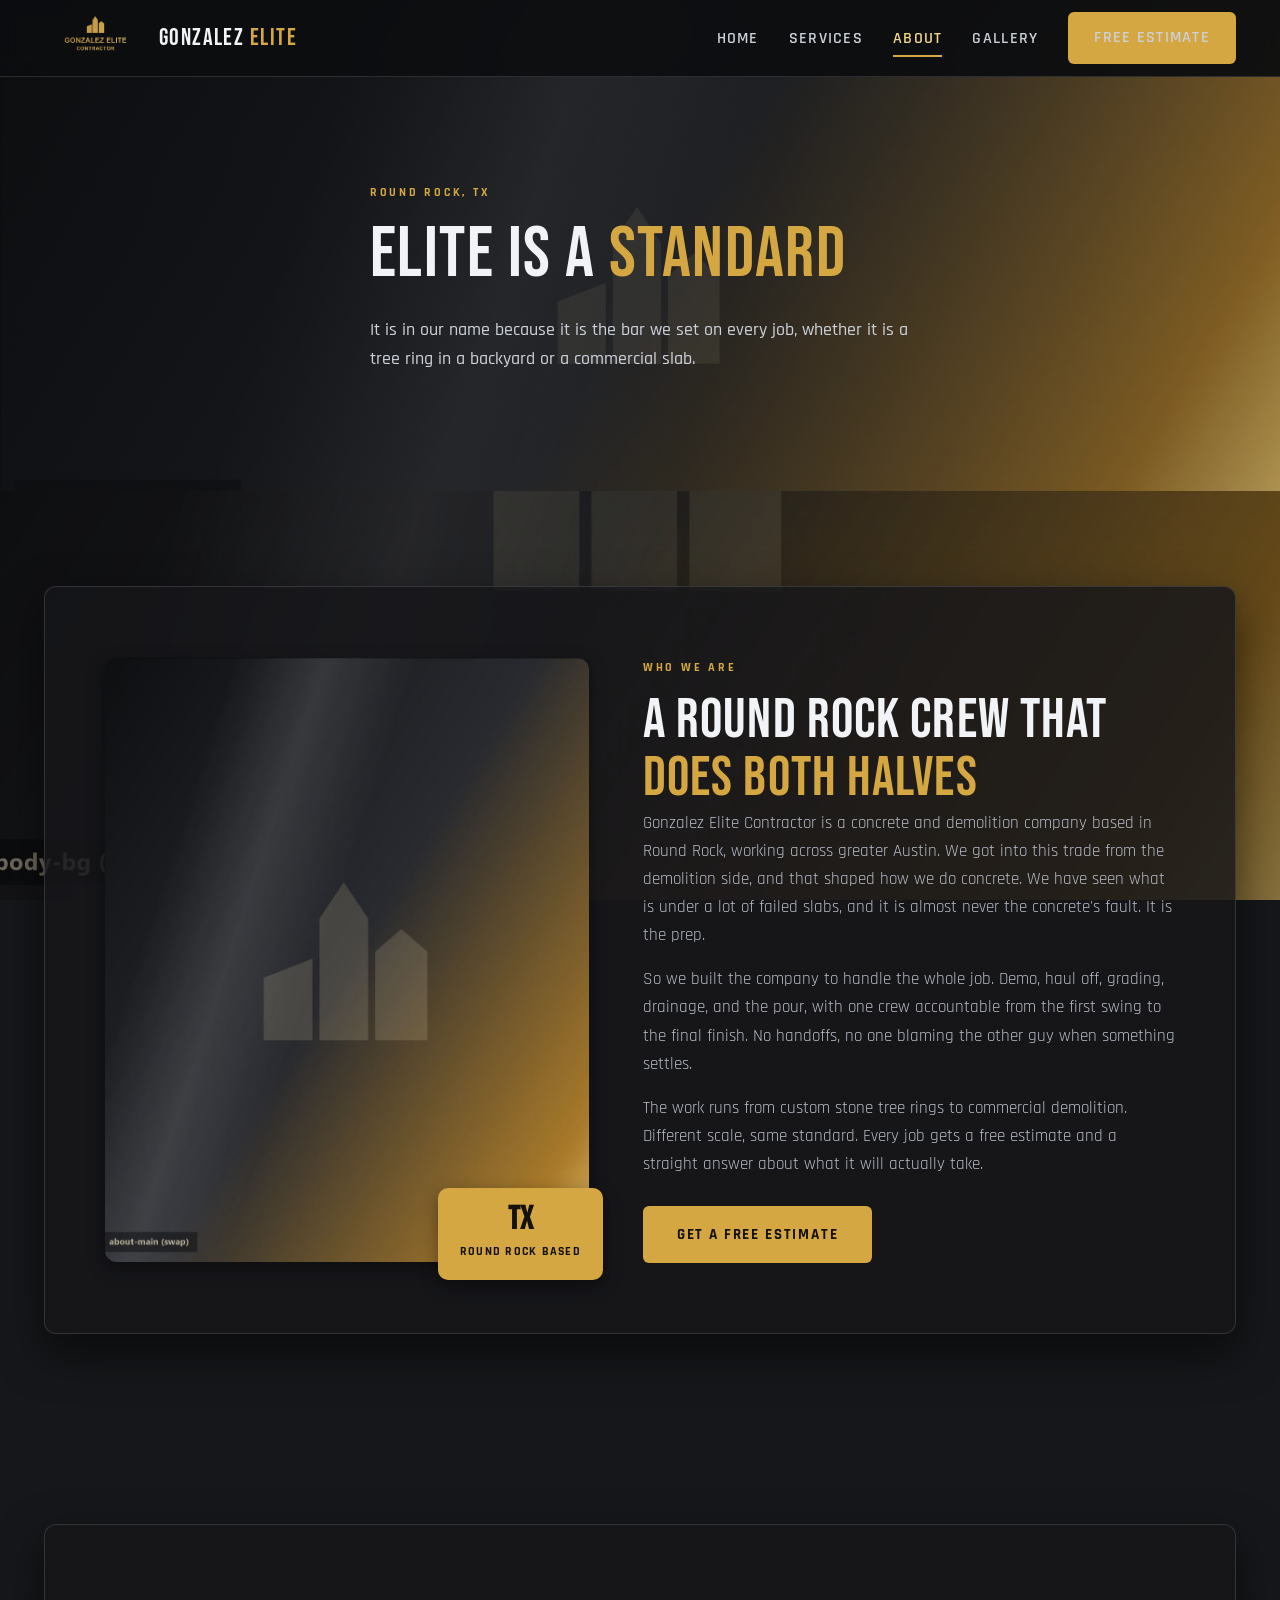
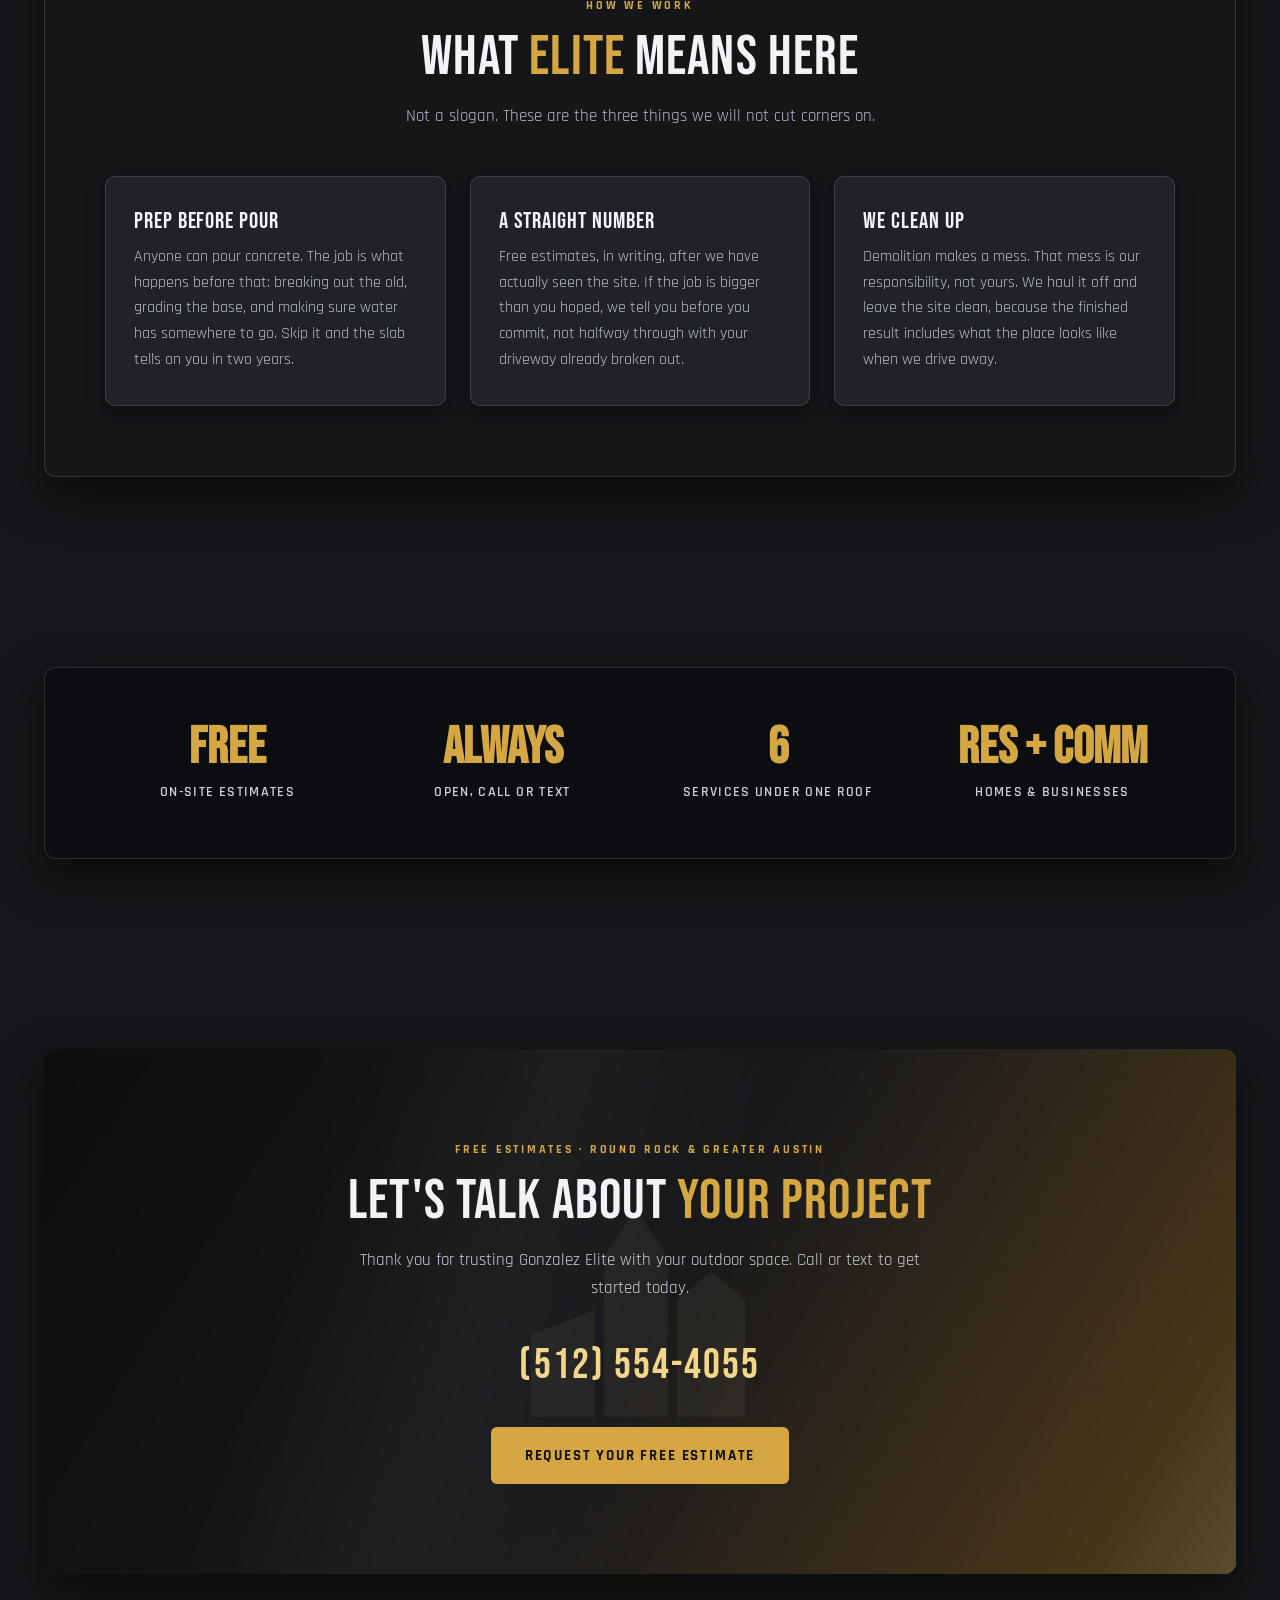
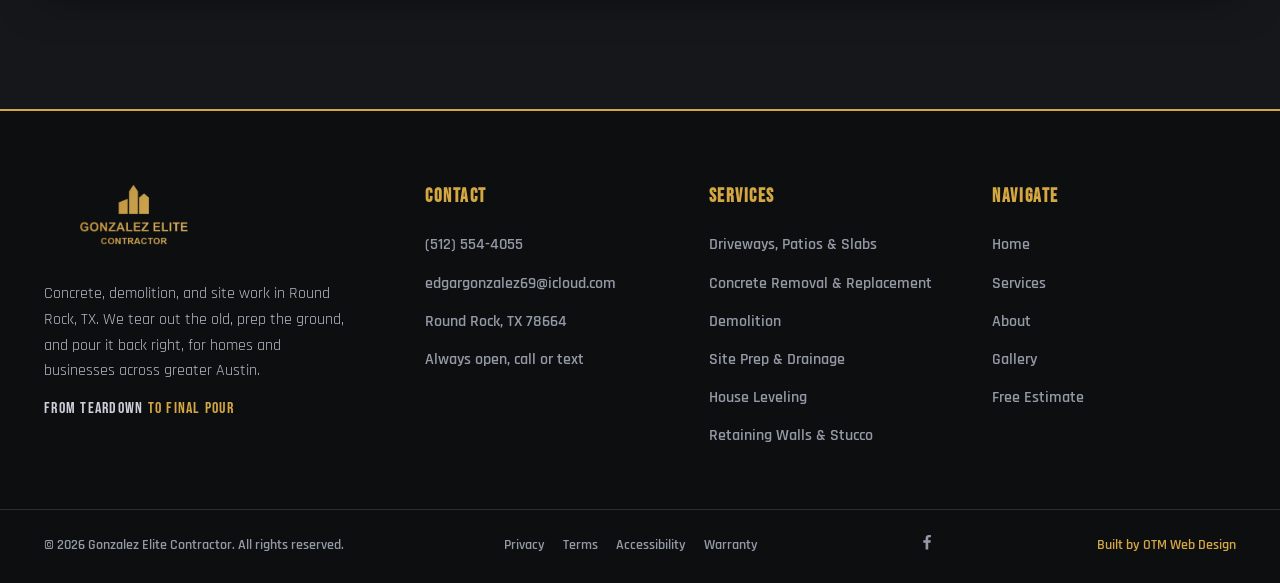
==== about.html @ 59b9c403 "Build Gonzalez Elite Contractor demo site Round Rock, TX concrete, demolition, and site work contrac" ====
<!DOCTYPE html>
<html lang="en">
<head>
  <meta charset="UTF-8">
  <meta name="viewport" content="width=device-width, initial-scale=1.0">
  <title>About | Gonzalez Elite Contractor | Round Rock, TX</title>
  <meta name="description" content="Gonzalez Elite Contractor is a Round Rock, TX concrete and demolition company serving Austin. One crew for demo, site prep, and concrete. Free estimates.">
  <link rel="canonical" href="https://one-true-mission.github.io/gonzalez-elite-contractor/about.html">
  <link rel="icon" type="image/png" href="assets/favicon.png">
  <link rel="apple-touch-icon" href="assets/favicon.png">

  <meta property="og:type" content="website">
  <meta property="og:site_name" content="Gonzalez Elite Contractor">
  <meta property="og:title" content="About | Gonzalez Elite Contractor | Round Rock, TX">
  <meta property="og:description" content="Gonzalez Elite Contractor is a Round Rock, TX concrete and demolition company serving Austin. One crew for demo, site prep, and concrete. Free estimates.">
  <meta property="og:url" content="https://one-true-mission.github.io/gonzalez-elite-contractor/about.html">
  <meta property="og:image" content="https://one-true-mission.github.io/gonzalez-elite-contractor/assets/og-image.jpg">
  <meta property="og:image:width" content="1200">
  <meta property="og:image:height" content="630">
  <meta property="og:image:alt" content="Gonzalez Elite Contractor">
  <meta name="twitter:card" content="summary_large_image">
  <meta name="twitter:title" content="About | Gonzalez Elite Contractor | Round Rock, TX">
  <meta name="twitter:description" content="Gonzalez Elite Contractor is a Round Rock, TX concrete and demolition company serving Austin. One crew for demo, site prep, and concrete. Free estimates.">
  <meta name="twitter:image" content="https://one-true-mission.github.io/gonzalez-elite-contractor/assets/og-image.jpg">

  <link rel="preconnect" href="https://fonts.googleapis.com">
  <link rel="preconnect" href="https://fonts.gstatic.com" crossorigin>
  <link href="https://fonts.googleapis.com/css2?family=Bebas+Neue&family=Rajdhani:wght@500;600;700&display=swap" rel="stylesheet">
  <link rel="stylesheet" href="styles.css">
</head>
<body data-page="about">

  <nav class="site-nav">
    <div class="nav-inner">
      <a class="nav-brand" href="index.html">
        <img src="assets/logo.png" alt="Gonzalez Elite Contractor logo">
        <span class="brand-word">Gonzalez <span class="accent-gold">Elite</span></span>
      </a>
      <button class="nav-toggle" aria-label="Toggle menu" aria-expanded="false">
        <span></span><span></span><span></span>
      </button>
      <ul class="nav-links">
        <li><a href="index.html" data-nav="home">Home</a></li>
        <li><a href="services.html" data-nav="services">Services</a></li>
        <li><a href="about.html" data-nav="about">About</a></li>
        <li><a href="gallery.html" data-nav="gallery">Gallery</a></li>
        <li><a class="btn btn-gold" href="book.html">Free Estimate</a></li>
      </ul>
    </div>
  </nav>

  <header class="page-hero hero-about">
    <div class="container">
      <div class="hero-content">
        <span class="eyebrow">Round Rock, TX</span>
        <h1>Elite Is a <span class="accent-gold">Standard</span></h1>
        <p class="lead">It is in our name because it is the bar we set on every job, whether it is a tree ring in a backyard or a commercial slab.</p>
      </div>
    </div>
  </header>

  <section class="section">
    <div class="container">
      <div class="section-card">
        <div class="intro-grid">
          <div class="intro-media">
            <img src="assets/about-main.jpg" alt="Gonzalez Elite Contractor at work on a concrete project in Round Rock">
            <div class="corner-badge">
              <strong>TX</strong>
              <span>Round Rock Based</span>
            </div>
          </div>
          <div class="intro-copy">
            <span class="eyebrow">Who We Are</span>
            <h2>A Round Rock Crew That <span class="accent-gold">Does Both Halves</span></h2>
            <p>Gonzalez Elite Contractor is a concrete and demolition company based in Round Rock, working across greater Austin. We got into this trade from the demolition side, and that shaped how we do concrete. We have seen what is under a lot of failed slabs, and it is almost never the concrete's fault. It is the prep.</p>
            <p>So we built the company to handle the whole job. Demo, haul off, grading, drainage, and the pour, with one crew accountable from the first swing to the final finish. No handoffs, no one blaming the other guy when something settles.</p>
            <p>The work runs from custom stone tree rings to commercial demolition. Different scale, same standard. Every job gets a free estimate and a straight answer about what it will actually take.</p>
            <a class="btn btn-gold" href="book.html">Get a Free Estimate</a>
          </div>
        </div>
      </div>
    </div>
  </section>

  <section class="section">
    <div class="container">
      <div class="section-card">
        <div class="section-head centered">
          <span class="eyebrow">How We Work</span>
          <h2>What <span class="accent-gold">Elite</span> Means Here</h2>
          <p>Not a slogan. These are the three things we will not cut corners on.</p>
        </div>
        <div class="values-grid">
          <div class="value-card">
            <h3>Prep Before Pour</h3>
            <p>Anyone can pour concrete. The job is what happens before that: breaking out the old, grading the base, and making sure water has somewhere to go. Skip it and the slab tells on you in two years.</p>
          </div>
          <div class="value-card">
            <h3>A Straight Number</h3>
            <p>Free estimates, in writing, after we have actually seen the site. If the job is bigger than you hoped, we tell you before you commit, not halfway through with your driveway already broken out.</p>
          </div>
          <div class="value-card">
            <h3>We Clean Up</h3>
            <p>Demolition makes a mess. That mess is our responsibility, not yours. We haul it off and leave the site clean, because the finished result includes what the place looks like when we drive away.</p>
          </div>
        </div>
      </div>
    </div>
  </section>

  <section class="section">
    <div class="container">
      <div class="stats-card">
        <div class="stat"><strong>Free</strong><span>On-Site Estimates</span></div>
        <div class="stat"><strong>Always</strong><span>Open, Call or Text</span></div>
        <div class="stat"><strong>6</strong><span>Services Under One Roof</span></div>
        <div class="stat"><strong>Res + Comm</strong><span>Homes &amp; Businesses</span></div>
      </div>
    </div>
  </section>

  <section class="section">
    <div class="container">
      <div class="cta-card">
        <span class="eyebrow">Free Estimates &middot; Round Rock &amp; Greater Austin</span>
        <h2>Let's Talk About <span class="accent-gold">Your Project</span></h2>
        <p>Thank you for trusting Gonzalez Elite with your outdoor space. Call or text to get started today.</p>
        <a class="cta-phone" href="tel:+15125544055">(512) 554-4055</a>
        <a class="btn btn-gold" href="book.html">Request Your Free Estimate</a>
      </div>
    </div>
  </section>

  <footer class="site-footer">
    <div class="container">
      <div class="footer-grid">
        <div class="footer-brand">
          <img src="assets/logo.png" alt="Gonzalez Elite Contractor logo">
          <p>Concrete, demolition, and site work in Round Rock, TX. We tear out the old, prep the ground, and pour it back right, for homes and businesses across greater Austin.</p>
          <p class="footer-tag">From Teardown <span class="accent-gold">To Final Pour</span></p>
        </div>
        <div class="footer-col">
          <h4>Contact</h4>
          <ul>
            <li><a href="tel:+15125544055">(512) 554-4055</a></li>
            <li><a href="mailto:edgargonzalez69@icloud.com">edgargonzalez69@icloud.com</a></li>
            <li><span>Round Rock, TX 78664</span></li>
            <li><span>Always open, call or text</span></li>
          </ul>
        </div>
        <div class="footer-col">
          <h4>Services</h4>
          <ul>
            <li><a href="services.html">Driveways, Patios &amp; Slabs</a></li>
            <li><a href="services.html">Concrete Removal &amp; Replacement</a></li>
            <li><a href="services.html">Demolition</a></li>
            <li><a href="services.html">Site Prep &amp; Drainage</a></li>
            <li><a href="services.html">House Leveling</a></li>
            <li><a href="services.html">Retaining Walls &amp; Stucco</a></li>
          </ul>
        </div>
        <div class="footer-col">
          <h4>Navigate</h4>
          <ul>
            <li><a href="index.html">Home</a></li>
            <li><a href="services.html">Services</a></li>
            <li><a href="about.html">About</a></li>
            <li><a href="gallery.html">Gallery</a></li>
            <li><a href="book.html">Free Estimate</a></li>
          </ul>
        </div>
      </div>
    </div>
    <div class="footer-bottom">
      <div class="container footer-bottom-inner">
        <p>&copy; <span id="year">2026</span> Gonzalez Elite Contractor. All rights reserved.</p>
        <div class="footer-legal">
          <a href="privacy.html">Privacy</a>
          <a href="terms.html">Terms</a>
          <a href="accessibility.html">Accessibility</a>
          <a href="warranty.html">Warranty</a>
        </div>
        <div class="footer-social">
          <a href="https://www.facebook.com/search/top?q=Gonzalez%20Elite%20Contractor" aria-label="Facebook" target="_blank" rel="noopener">
            <svg viewBox="0 0 24 24" xmlns="http://www.w3.org/2000/svg"><path d="M13.5 21v-8h2.7l.4-3.1h-3.1V7.9c0-.9.3-1.5 1.6-1.5h1.6V3.6c-.3 0-1.3-.1-2.4-.1-2.4 0-4 1.4-4 4.1v2.3H7.5V13h2.8v8h3.2z"/></svg>
          </a>
        </div>
        <a class="otm-credit" href="https://otm-designs.com" target="_blank" rel="noopener">Built by OTM Web Design</a>
      </div>
    </div>
  </footer>

  <script src="script.js"></script>
</body>
</html>
---- styles.css ----
/* ============================================================
   Gonzalez Elite Contractor - Round Rock, TX
   OTM Web Design build - dark variant, locked background
   Palette: charcoal black ink, gold accent, steel silver secondary
   ============================================================ */

:root {
  --ink: #16171a;
  --ink-2: #232529;
  --gold: #d4a743;
  --gold-bright: #f2d68a;
  --silver: #ccd0d8;
  --silver-dim: #939aa6;
  --text: #f2f3f6;
  --muted: #b6bcc7;
  --card: rgba(22, 23, 26, 0.82);
  --card-strong: rgba(13, 14, 16, 0.92);
  --sub-card: rgba(35, 37, 41, 0.88);
  --line: rgba(204, 208, 216, 0.16);
  --shadow-soft: 0 6px 18px rgba(0, 0, 0, 0.4);
  --shadow-lift: 0 18px 45px rgba(0, 0, 0, 0.55);
  --radius: 12px;
  --font-display: "Bebas Neue", sans-serif;
  --font-body: "Rajdhani", sans-serif;
}

* { margin: 0; padding: 0; box-sizing: border-box; }

html { scroll-behavior: smooth; }

body {
  font-family: var(--font-body);
  font-size: 17px;
  line-height: 1.65;
  color: var(--text);
  background-color: var(--ink);
  overflow-x: hidden;
}

/* Locked body background: image darkened via brightness filter only */
body::before {
  content: "";
  position: fixed;
  inset: 0;
  z-index: -1;
  background: url("assets/body-bg.jpg") center / cover no-repeat;
  filter: brightness(0.6);
}

img { max-width: 100%; display: block; }

a { color: var(--gold-bright); text-decoration: none; }
a:hover { color: var(--gold); }

.container {
  max-width: 1240px;
  margin: 0 auto;
  padding: 0 24px;
}

/* ---------- Type ---------- */
h1, h2, h3, .display {
  font-family: var(--font-display);
  font-weight: 400;
  letter-spacing: 0.02em;
  text-transform: uppercase;
  line-height: 1.05;
  color: var(--text);
}

h1 { font-size: clamp(2.8rem, 6vw, 4.5rem); }
h2 { font-size: clamp(2.2rem, 4.5vw, 3.5rem); }
h3 { font-size: 1.45rem; letter-spacing: 0.04em; }

.eyebrow {
  display: block;
  font-size: 0.78rem;
  font-weight: 700;
  text-transform: uppercase;
  letter-spacing: 0.22em;
  color: var(--gold);
  margin-bottom: 14px;
}

.accent-gold { color: var(--gold); }
.accent-silver { color: var(--silver); }

p { color: var(--muted); }

.lead { font-size: 1.12rem; font-weight: 500; }

/* ---------- Buttons ---------- */
.btn {
  display: inline-block;
  font-family: var(--font-body);
  font-weight: 700;
  font-size: 0.95rem;
  text-transform: uppercase;
  letter-spacing: 0.12em;
  padding: 14px 32px;
  border-radius: 6px;
  border: 2px solid transparent;
  cursor: pointer;
  transition: transform 0.2s ease, box-shadow 0.2s ease, background 0.2s ease, color 0.2s ease;
}

.btn-gold {
  background: var(--gold);
  color: #14100a;
}
.btn-gold:hover {
  background: var(--gold-bright);
  color: #14100a;
  transform: translateY(-2px);
  box-shadow: 0 10px 25px rgba(212, 167, 67, 0.35);
}

.btn-ghost {
  background: transparent;
  color: var(--silver);
  border-color: var(--silver-dim);
}
.btn-ghost:hover {
  color: var(--text);
  border-color: var(--silver);
  transform: translateY(-2px);
}

/* ---------- Nav ---------- */
.site-nav {
  position: sticky;
  top: 0;
  z-index: 100;
  background: rgba(13, 14, 16, 0.9);
  backdrop-filter: blur(10px);
  -webkit-backdrop-filter: blur(10px);
  border-bottom: 1px solid var(--line);
}

.nav-inner {
  max-width: 1240px;
  margin: 0 auto;
  padding: 0 24px;
  height: 76px;
  display: flex;
  align-items: center;
  justify-content: space-between;
  gap: 20px;
}

.nav-brand {
  display: flex;
  align-items: center;
  gap: 12px;
  color: var(--text);
}
.nav-brand img { height: 48px; width: auto; }
.nav-brand .brand-word {
  font-family: var(--font-display);
  font-size: 1.5rem;
  letter-spacing: 0.06em;
  line-height: 1;
}
.nav-brand .brand-word .accent-gold { color: var(--gold); }

.nav-links {
  display: flex;
  align-items: center;
  gap: 30px;
  list-style: none;
}
.nav-links a {
  color: var(--silver);
  font-weight: 600;
  font-size: 1rem;
  text-transform: uppercase;
  letter-spacing: 0.08em;
  padding: 6px 0;
  border-bottom: 2px solid transparent;
  transition: color 0.2s ease, border-color 0.2s ease;
}
.nav-links a:hover { color: var(--text); }
.nav-links a.is-active {
  color: var(--gold-bright);
  border-bottom-color: var(--gold);
}
.nav-links .btn { padding: 11px 24px; }

.nav-toggle {
  display: none;
  background: none;
  border: none;
  cursor: pointer;
  width: 42px;
  height: 42px;
  position: relative;
}
.nav-toggle span {
  display: block;
  width: 26px;
  height: 2px;
  background: var(--text);
  margin: 6px auto;
  transition: transform 0.25s ease, opacity 0.25s ease;
}
.nav-toggle.is-open span:nth-child(1) { transform: translateY(8px) rotate(45deg); }
.nav-toggle.is-open span:nth-child(2) { opacity: 0; }
.nav-toggle.is-open span:nth-child(3) { transform: translateY(-8px) rotate(-45deg); }

/* ---------- Hero ---------- */
.hero {
  position: relative;
  min-height: 88vh;
  display: flex;
  align-items: center;
  background-size: cover;
  background-position: center;
}
.hero-home { background-image: url("assets/hero-home.jpg"); }

.hero::before {
  content: "";
  position: absolute;
  inset: 0;
  background: linear-gradient(100deg, rgba(13, 14, 16, 0.68) 0%, rgba(13, 14, 16, 0.54) 45%, rgba(13, 14, 16, 0.26) 100%);
}

.hero .container { position: relative; z-index: 1; }

.hero-content { max-width: 660px; padding: 110px 0; }

.hero-content h1 span.line { display: block; }

.hero-content .lead {
  margin: 22px 0 32px;
  color: var(--silver);
  max-width: 540px;
}

.hero-actions { display: flex; gap: 16px; flex-wrap: wrap; }

/* Page heroes (inner pages) */
.page-hero {
  position: relative;
  min-height: 46vh;
  display: flex;
  align-items: center;
  background-size: cover;
  background-position: center;
}
.page-hero::before {
  content: "";
  position: absolute;
  inset: 0;
  background: linear-gradient(100deg, rgba(13, 14, 16, 0.66) 0%, rgba(13, 14, 16, 0.45) 55%, rgba(13, 14, 16, 0.24) 100%);
}
.page-hero .container { position: relative; z-index: 1; }
.page-hero .hero-content { padding: 90px 0 70px; }
.hero-services { background-image: url("assets/hero-services.jpg"); }
.hero-about { background-image: url("assets/hero-about.jpg"); }
.hero-gallery { background-image: url("assets/hero-gallery.jpg"); }
.hero-book { background-image: url("assets/hero-book.jpg"); }

/* ---------- Marquee (only full-bleed band) ---------- */
.marquee {
  background: var(--ink);
  border-top: 2px solid var(--gold);
  border-bottom: 2px solid var(--gold);
  overflow: hidden;
  padding: 14px 0;
}
.marquee-track {
  display: flex;
  width: max-content;
  animation: marquee-scroll 40s linear infinite;
}
.marquee:hover .marquee-track { animation-play-state: paused; }
.marquee-item {
  display: flex;
  align-items: center;
  white-space: nowrap;
  color: var(--silver);
  font-weight: 600;
  font-size: 1rem;
  text-transform: uppercase;
  letter-spacing: 0.14em;
}
.marquee-item::after {
  content: "";
  display: inline-block;
  width: 6px;
  height: 6px;
  border-radius: 50%;
  background: var(--gold);
  margin: 0 26px;
}
@keyframes marquee-scroll {
  from { transform: translateX(0); }
  to { transform: translateX(-50%); }
}
@media (prefers-reduced-motion: reduce) {
  .marquee-track { animation: none; flex-wrap: wrap; width: auto; justify-content: center; }
  html { scroll-behavior: auto; }
}

/* ---------- Section card pattern ---------- */
.section {
  background: transparent;
  padding: 95px 0;
}
@media (max-width: 900px) { .section { padding: 70px 0; } }

.section-card {
  background: var(--card);
  border: 1px solid var(--line);
  border-radius: var(--radius);
  box-shadow: var(--shadow-lift);
  padding: 70px 60px;
}

.section-head { max-width: 720px; margin-bottom: 46px; }
.section-head.centered { margin-left: auto; margin-right: auto; text-align: center; }
.section-head p { margin-top: 14px; }

/* ---------- Intro grid ---------- */
.intro-grid {
  display: grid;
  grid-template-columns: 1fr 1.1fr;
  gap: 54px;
  align-items: center;
}
.intro-media { position: relative; }
.intro-media img {
  border-radius: var(--radius);
  box-shadow: var(--shadow-soft);
  width: 100%;
  aspect-ratio: 4 / 5;
  object-fit: cover;
}
.corner-badge {
  position: absolute;
  bottom: -18px;
  right: -14px;
  background: var(--gold);
  color: #14100a;
  border-radius: 10px;
  padding: 16px 22px;
  text-align: center;
  box-shadow: var(--shadow-soft);
}
.corner-badge strong {
  display: block;
  font-family: var(--font-display);
  font-size: 2rem;
  line-height: 1;
}
.corner-badge span {
  font-size: 0.78rem;
  font-weight: 700;
  text-transform: uppercase;
  letter-spacing: 0.1em;
}
.intro-copy p + p { margin-top: 16px; }
.intro-copy .btn { margin-top: 28px; }

.check-list {
  list-style: none;
  margin: 22px 0 0;
  display: grid;
  gap: 10px;
}
.check-list li {
  display: flex;
  gap: 12px;
  align-items: baseline;
  color: var(--silver);
  font-weight: 600;
}
.check-list li::before {
  content: "\2713";
  color: var(--gold);
  font-weight: 700;
}

/* ---------- Services grid ---------- */
.services-grid {
  display: grid;
  grid-template-columns: repeat(3, 1fr);
  gap: 26px;
}

.service-card {
  background: var(--sub-card);
  border: 1px solid var(--line);
  border-radius: 10px;
  overflow: hidden;
  box-shadow: var(--shadow-soft);
  transition: transform 0.25s ease, box-shadow 0.25s ease, border-color 0.25s ease;
  display: flex;
  flex-direction: column;
}
.service-card:hover {
  transform: translateY(-4px);
  box-shadow: var(--shadow-lift);
  border-color: var(--gold);
}
.service-card img {
  width: 100%;
  aspect-ratio: 16 / 10;
  object-fit: cover;
  border-bottom: 3px solid var(--gold);
}
.service-card .card-body { padding: 26px 26px 30px; }
.service-card h3 { margin-bottom: 10px; }
.service-card p { font-size: 0.98rem; }
.service-card .card-link {
  display: inline-block;
  margin-top: 14px;
  font-weight: 700;
  font-size: 0.85rem;
  text-transform: uppercase;
  letter-spacing: 0.12em;
}

/* Services page detail cards: 2-up, wider image */
.services-detail-grid {
  display: grid;
  grid-template-columns: repeat(2, 1fr);
  gap: 26px;
}
.services-detail-grid .service-card img { aspect-ratio: 16 / 7; }
.services-detail-grid .service-card .card-body { padding: 30px 32px 34px; }
.services-detail-grid .service-card .check-list { margin-top: 16px; }
.services-detail-grid .service-card .check-list li { font-size: 0.94rem; }

/* ---------- Stats band (contained card) ---------- */
.stats-card {
  background: var(--card-strong);
  border: 1px solid var(--line);
  border-radius: var(--radius);
  box-shadow: var(--shadow-lift);
  padding: 54px 60px;
  display: grid;
  grid-template-columns: repeat(4, 1fr);
  gap: 30px;
  text-align: center;
}
.stat strong {
  display: block;
  font-family: var(--font-display);
  font-size: clamp(2.4rem, 4vw, 3.4rem);
  color: var(--gold);
  line-height: 1;
}
.stat span {
  display: block;
  margin-top: 8px;
  color: var(--silver);
  font-weight: 600;
  text-transform: uppercase;
  letter-spacing: 0.1em;
  font-size: 0.85rem;
}

/* ---------- Gallery carousel (featured-center) ---------- */
.gallery-carousel { position: relative; }

.gallery-stage {
  position: relative;
  height: 430px;
  overflow: hidden;
}
.gallery-slide {
  position: absolute;
  top: 0;
  left: 50%;
  width: 62%;
  height: 100%;
  transform: translateX(-50%) scale(0.7);
  opacity: 0;
  transition: transform 0.55s ease, opacity 0.55s ease;
  pointer-events: none;
}
.gallery-slide img {
  width: 100%;
  height: 100%;
  object-fit: cover;
  border-radius: 10px;
  border: 1px solid var(--line);
  box-shadow: var(--shadow-soft);
}
.gallery-slide.is-active {
  transform: translateX(-50%) scale(1);
  opacity: 1;
  z-index: 3;
  pointer-events: auto;
}
.gallery-slide.is-prev {
  transform: translateX(-108%) scale(0.78);
  opacity: 0.45;
  z-index: 2;
}
.gallery-slide.is-next {
  transform: translateX(8%) scale(0.78);
  opacity: 0.45;
  z-index: 2;
}

.carousel-controls {
  display: flex;
  align-items: center;
  justify-content: center;
  gap: 22px;
  margin-top: 30px;
}
.carousel-btn {
  background: transparent;
  border: 2px solid var(--silver-dim);
  color: var(--silver);
  width: 46px;
  height: 46px;
  border-radius: 50%;
  font-size: 1.2rem;
  cursor: pointer;
  transition: border-color 0.2s ease, color 0.2s ease, transform 0.2s ease;
}
.carousel-btn:hover {
  border-color: var(--gold);
  color: var(--gold-bright);
  transform: translateY(-2px);
}
.carousel-dots { display: flex; gap: 10px; }
.carousel-dot {
  width: 10px;
  height: 10px;
  border-radius: 50%;
  border: none;
  background: var(--silver-dim);
  opacity: 0.5;
  cursor: pointer;
  transition: opacity 0.2s ease, background 0.2s ease, transform 0.2s ease;
}
.carousel-dot.is-active {
  background: var(--gold);
  opacity: 1;
  transform: scale(1.25);
}

/* ---------- Gallery page grid ---------- */
.gallery-grid {
  display: grid;
  grid-template-columns: repeat(4, 1fr);
  gap: 22px;
}
.gallery-grid figure { position: relative; }
.gallery-grid img {
  width: 100%;
  aspect-ratio: 16 / 11;
  object-fit: cover;
  border-radius: 10px;
  border: 1px solid var(--line);
  box-shadow: var(--shadow-soft);
  transition: transform 0.25s ease, box-shadow 0.25s ease;
}
.gallery-grid figure:hover img {
  transform: translateY(-4px);
  box-shadow: var(--shadow-lift);
}
.gallery-grid figcaption {
  margin-top: 10px;
  color: var(--silver-dim);
  font-weight: 600;
  font-size: 0.9rem;
  letter-spacing: 0.04em;
}

/* ---------- Process steps ---------- */
.process-grid {
  display: grid;
  grid-template-columns: repeat(4, 1fr);
  gap: 24px;
}
.process-step {
  background: var(--sub-card);
  border: 1px solid var(--line);
  border-radius: 10px;
  padding: 34px 28px;
  box-shadow: var(--shadow-soft);
  transition: transform 0.25s ease, box-shadow 0.25s ease, border-color 0.25s ease;
}
.process-step:hover {
  transform: translateY(-4px);
  box-shadow: var(--shadow-lift);
  border-color: var(--gold);
}
.process-step .step-num {
  display: inline-block;
  font-family: var(--font-display);
  font-size: 2.2rem;
  color: var(--gold);
  line-height: 1;
  margin-bottom: 14px;
}
.process-step h3 { font-size: 1.25rem; margin-bottom: 8px; }
.process-step p { font-size: 0.95rem; }

/* ---------- Values grid (about) ---------- */
.values-grid {
  display: grid;
  grid-template-columns: repeat(3, 1fr);
  gap: 24px;
}
.value-card {
  background: var(--sub-card);
  border: 1px solid var(--line);
  border-radius: 10px;
  padding: 32px 28px;
  box-shadow: var(--shadow-soft);
  transition: transform 0.25s ease, box-shadow 0.25s ease, border-color 0.25s ease;
}
.value-card:hover {
  transform: translateY(-4px);
  box-shadow: var(--shadow-lift);
  border-color: var(--gold);
}
.value-card h3 { margin-bottom: 10px; }
.value-card p { font-size: 0.98rem; }

/* ---------- Area served chips ---------- */
.area-list {
  list-style: none;
  display: flex;
  flex-wrap: wrap;
  gap: 12px;
  justify-content: center;
}
.area-list li {
  background: var(--sub-card);
  border: 1px solid var(--line);
  border-radius: 30px;
  padding: 9px 22px;
  color: var(--silver);
  font-weight: 600;
  font-size: 0.92rem;
  text-transform: uppercase;
  letter-spacing: 0.08em;
  transition: border-color 0.2s ease, color 0.2s ease;
}
.area-list li:hover { border-color: var(--gold); color: var(--gold-bright); }

/* ---------- CTA strip (contained card) ---------- */
.cta-card {
  position: relative;
  border-radius: var(--radius);
  overflow: hidden;
  box-shadow: var(--shadow-lift);
  background: url("assets/cta-bg.jpg") center / cover no-repeat;
  text-align: center;
  padding: 90px 40px;
}
.cta-card::before {
  content: "";
  position: absolute;
  inset: 0;
  background: rgba(13, 14, 16, 0.62);
}
.cta-card > * { position: relative; z-index: 1; }
.cta-card h2 { margin-bottom: 14px; }
.cta-card p {
  color: var(--silver);
  max-width: 560px;
  margin: 0 auto 30px;
}
.cta-phone {
  display: block;
  font-family: var(--font-display);
  font-size: clamp(1.8rem, 3.5vw, 2.6rem);
  color: var(--gold-bright);
  margin-bottom: 26px;
  letter-spacing: 0.05em;
}

/* ---------- Book page ---------- */
.book-grid {
  display: grid;
  grid-template-columns: 1.35fr 1fr;
  gap: 40px;
  align-items: start;
}

.form-panel h2 { margin-bottom: 8px; }
.form-panel > p { margin-bottom: 28px; }

.form-grid { display: grid; grid-template-columns: 1fr 1fr; gap: 18px; }
.form-field.full { grid-column: 1 / -1; }
.form-field label {
  display: block;
  font-weight: 700;
  font-size: 0.82rem;
  text-transform: uppercase;
  letter-spacing: 0.12em;
  color: var(--silver);
  margin-bottom: 7px;
}
.form-field input,
.form-field select,
.form-field textarea {
  width: 100%;
  background: rgba(13, 14, 16, 0.65);
  border: 1px solid var(--line);
  border-radius: 8px;
  color: var(--text);
  font-family: var(--font-body);
  font-size: 1rem;
  font-weight: 500;
  padding: 13px 15px;
  transition: border-color 0.2s ease;
}
.form-field input:focus,
.form-field select:focus,
.form-field textarea:focus {
  outline: none;
  border-color: var(--gold);
}
.form-field textarea { min-height: 140px; resize: vertical; }
.form-panel .btn { margin-top: 24px; }
.form-note { margin-top: 16px; font-size: 0.9rem; }

.contact-panel {
  background: var(--card-strong);
  border: 1px solid var(--line);
  border-radius: var(--radius);
  padding: 40px 36px;
  box-shadow: var(--shadow-soft);
}
.contact-panel h3 { margin-bottom: 18px; }
.contact-panel .contact-item { margin-bottom: 22px; }
.contact-panel .contact-item strong {
  display: block;
  font-size: 0.8rem;
  font-weight: 700;
  text-transform: uppercase;
  letter-spacing: 0.14em;
  color: var(--gold);
  margin-bottom: 4px;
}
.contact-panel .contact-item a,
.contact-panel .contact-item span {
  color: var(--silver);
  font-weight: 600;
  font-size: 1.05rem;
}
.contact-panel .contact-item a:hover { color: var(--gold-bright); }

/* ---------- Legal pages / thank you ---------- */
.legal-body { max-width: 820px; margin: 0 auto; }
.legal-body h1 { font-size: clamp(2.2rem, 4vw, 3rem); margin-bottom: 10px; }
.legal-updated {
  color: var(--silver-dim);
  font-size: 0.9rem;
  font-weight: 600;
  text-transform: uppercase;
  letter-spacing: 0.1em;
  margin-bottom: 34px;
}
.legal-body h2 { font-size: 1.5rem; margin: 34px 0 12px; }
.legal-body p + p { margin-top: 14px; }
.legal-body ul { margin: 12px 0 12px 22px; color: var(--muted); }
.legal-body li + li { margin-top: 6px; }

.thanks-card { text-align: center; max-width: 720px; margin: 0 auto; }
.thanks-card h1 { margin-bottom: 16px; }
.thanks-card p { margin-bottom: 28px; }

/* ---------- Footer ---------- */
.site-footer {
  background: #0d0e10;
  border-top: 2px solid var(--gold);
  padding: 70px 0 0;
  margin-top: 40px;
}
.footer-grid {
  display: grid;
  grid-template-columns: 1.4fr 1fr 1fr 1fr;
  gap: 40px;
  padding-bottom: 50px;
}
.footer-brand img { height: 84px; width: auto; margin-bottom: 16px; }
.footer-brand p { font-size: 0.98rem; max-width: 300px; }
.footer-tag {
  font-family: var(--font-display);
  color: var(--silver);
  letter-spacing: 0.08em;
  font-size: 1.15rem;
  margin-top: 12px;
}
.footer-col h4 {
  font-family: var(--font-display);
  font-size: 1.2rem;
  letter-spacing: 0.08em;
  text-transform: uppercase;
  color: var(--gold);
  margin-bottom: 18px;
}
.footer-col ul { list-style: none; }
.footer-col li { margin-bottom: 10px; }
.footer-col a, .footer-col span {
  color: var(--silver-dim);
  font-weight: 600;
  font-size: 0.98rem;
}
.footer-col a:hover { color: var(--gold-bright); }

.footer-bottom {
  border-top: 1px solid var(--line);
  padding: 22px 0;
}
.footer-bottom-inner {
  display: flex;
  align-items: center;
  justify-content: space-between;
  gap: 18px;
  flex-wrap: wrap;
}
.footer-bottom p, .footer-bottom a { font-size: 0.9rem; color: var(--silver-dim); font-weight: 600; }
.footer-legal { display: flex; gap: 18px; flex-wrap: wrap; }
.footer-social { display: flex; gap: 16px; }
.footer-social a { color: var(--silver-dim); }
.footer-social a:hover { color: var(--gold-bright); }
.footer-social svg { width: 20px; height: 20px; fill: currentColor; }
.otm-credit { color: var(--gold) !important; }
.otm-credit:hover { color: var(--gold-bright) !important; }

/* ============================================================
   Responsive
   ============================================================ */
@media (max-width: 1100px) {
  .section-card { padding: 50px 36px; }
  .services-grid { grid-template-columns: repeat(2, 1fr); }
  .stats-card { grid-template-columns: repeat(2, 1fr); padding: 44px 36px; }
  .gallery-grid { grid-template-columns: repeat(2, 1fr); }
  .process-grid { grid-template-columns: repeat(2, 1fr); }
  .footer-grid { grid-template-columns: 1fr 1fr; }
}

@media (max-width: 900px) {
  .nav-toggle { display: block; }
  .nav-links {
    position: absolute;
    top: 76px;
    left: 0;
    right: 0;
    background: rgba(13, 14, 16, 0.97);
    border-bottom: 1px solid var(--line);
    flex-direction: column;
    align-items: flex-start;
    gap: 0;
    padding: 10px 24px 22px;
    display: none;
  }
  .nav-links.is-open { display: flex; }
  .nav-links li { width: 100%; }
  .nav-links a { display: block; padding: 12px 0; }
  .nav-links .btn { margin-top: 10px; }

  .intro-grid { grid-template-columns: 1fr; gap: 40px; }
  .book-grid { grid-template-columns: 1fr; }
  .services-detail-grid { grid-template-columns: 1fr; }
  .values-grid { grid-template-columns: 1fr; }
  .gallery-stage { height: 340px; }
  .hero { min-height: 72vh; }
}

@media (max-width: 560px) {
  .section-card { padding: 36px 22px; }
  .services-grid { grid-template-columns: 1fr; }
  .stats-card { grid-template-columns: 1fr 1fr; gap: 26px; }
  .gallery-grid { grid-template-columns: 1fr; }
  .process-grid { grid-template-columns: 1fr; }
  .form-grid { grid-template-columns: 1fr; }
  .footer-grid { grid-template-columns: 1fr; }
  .gallery-stage { height: 240px; }
  .gallery-slide { width: 78%; }
  .gallery-slide.is-prev { transform: translateX(-118%) scale(0.8); }
  .gallery-slide.is-next { transform: translateX(18%) scale(0.8); }
  .hero-content { padding: 80px 0; }
  .footer-bottom-inner { flex-direction: column; text-align: center; }
}
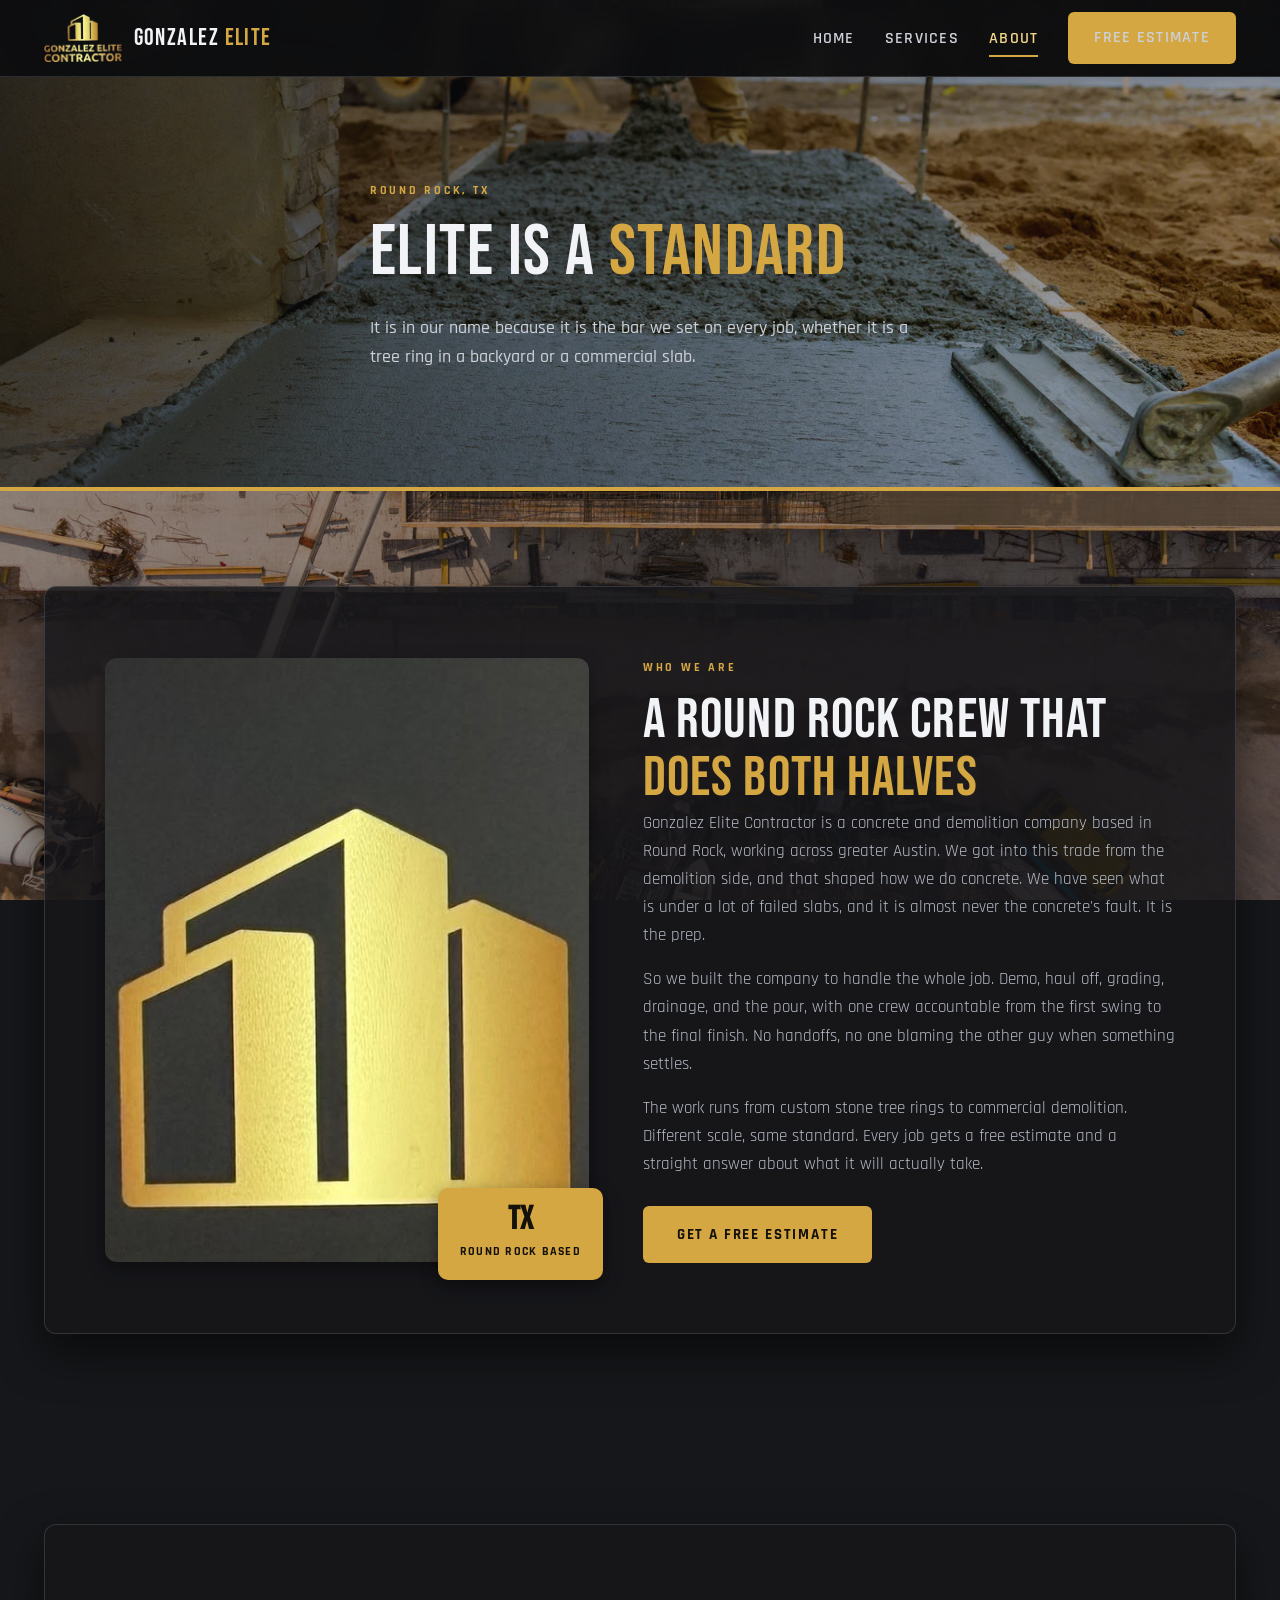
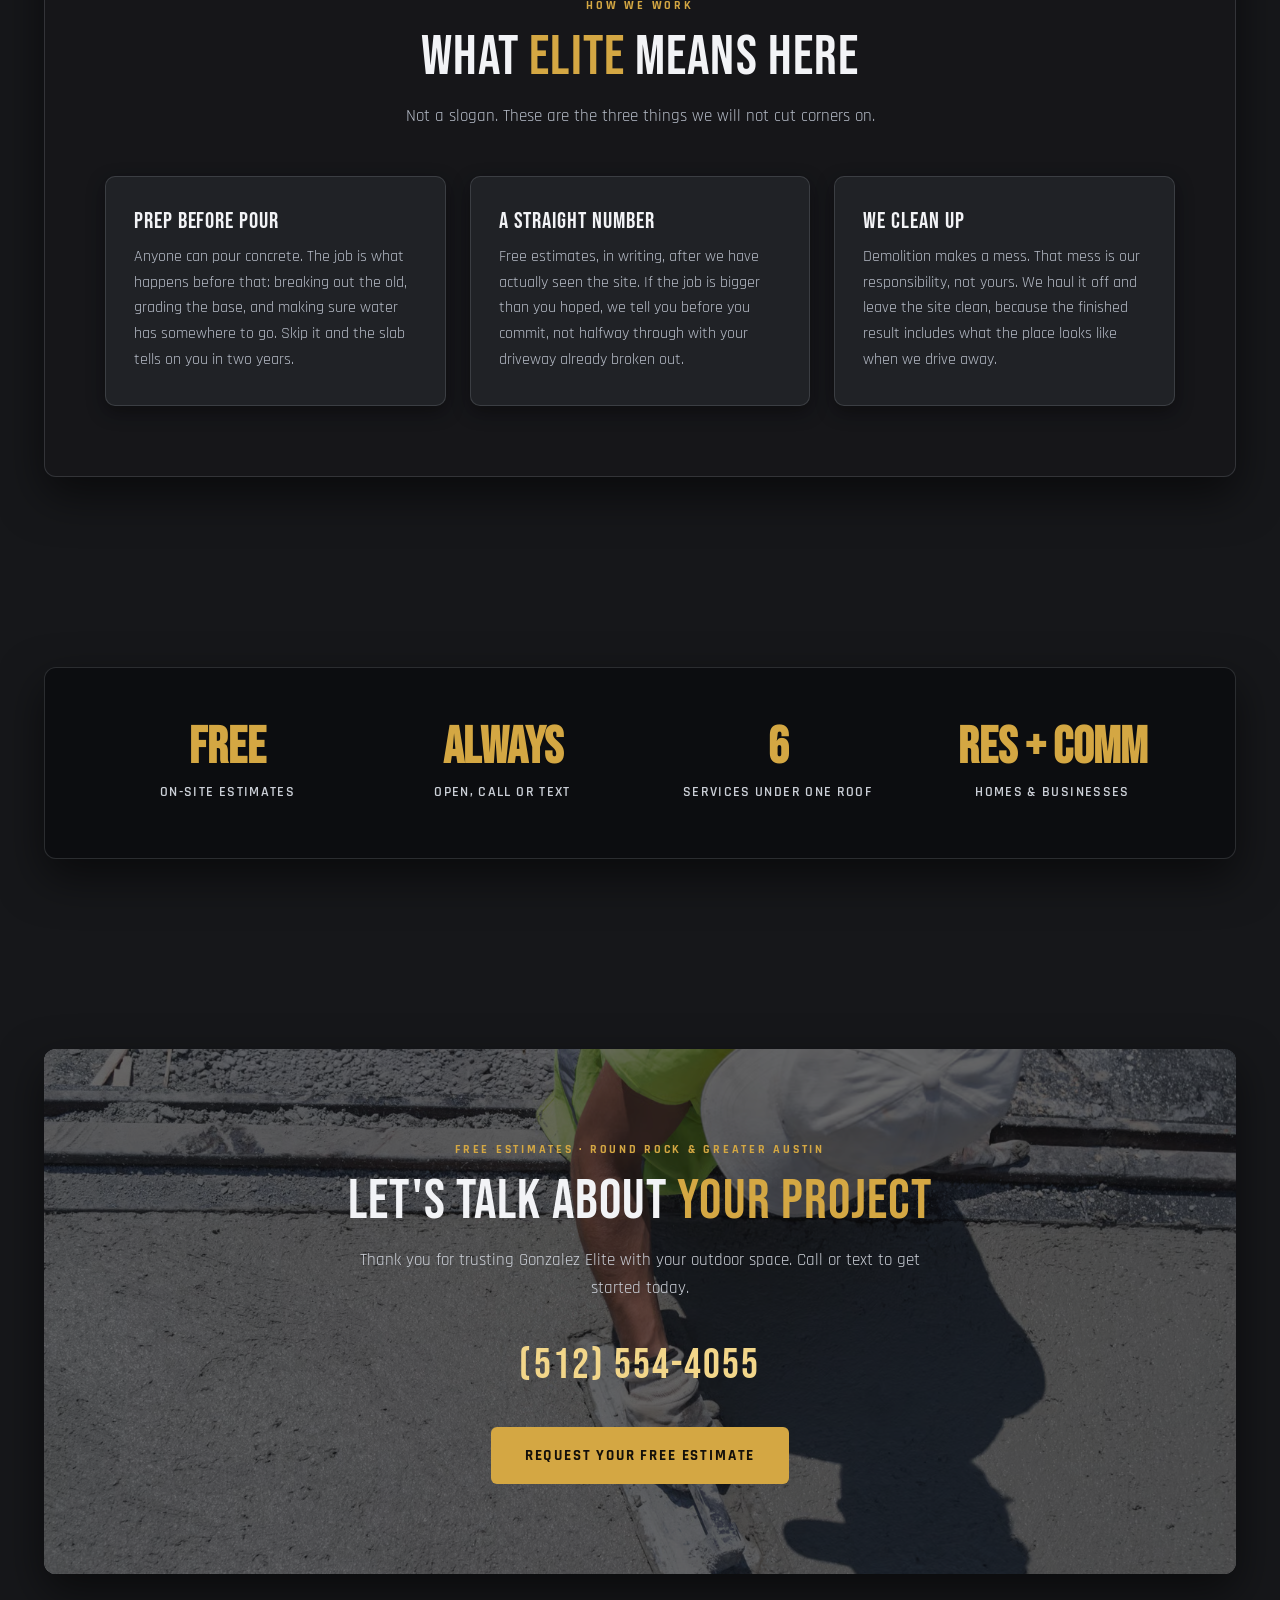
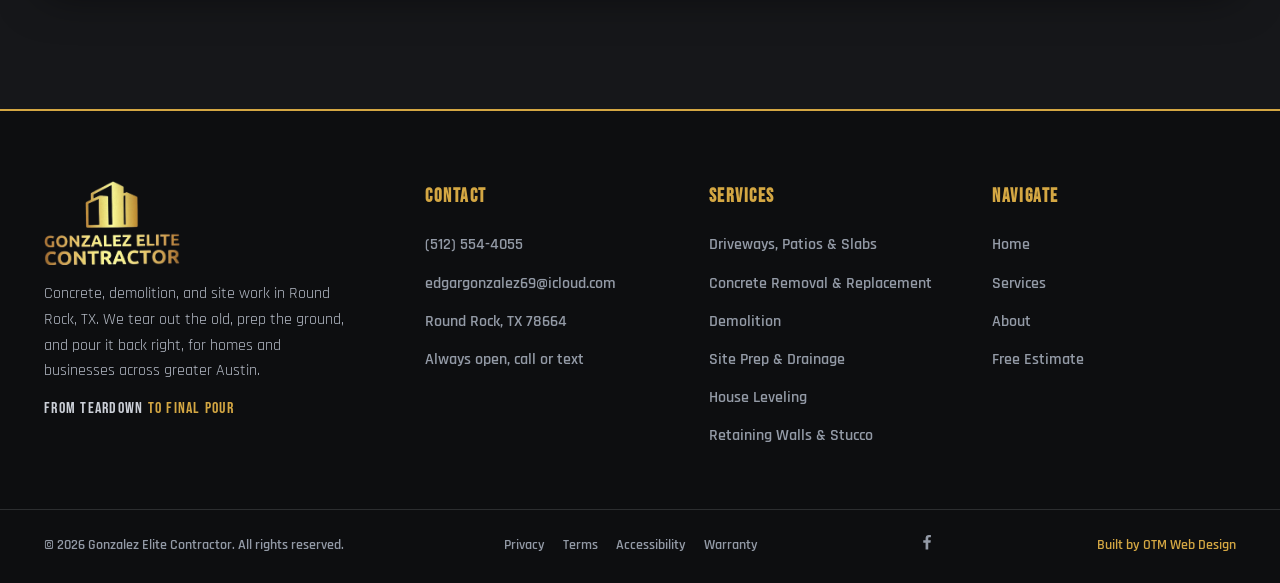
==== commit 706e09ee: "Add gold hero accent bar, swap in real photos, remove gallery page Page heroes now close with a 4px " ====
--- a/about.html
+++ b/about.html
@@ -43,7 +43,6 @@
         <li><a href="index.html" data-nav="home">Home</a></li>
         <li><a href="services.html" data-nav="services">Services</a></li>
         <li><a href="about.html" data-nav="about">About</a></li>
-        <li><a href="gallery.html" data-nav="gallery">Gallery</a></li>
         <li><a class="btn btn-gold" href="book.html">Free Estimate</a></li>
       </ul>
     </div>
@@ -166,7 +165,6 @@
             <li><a href="index.html">Home</a></li>
             <li><a href="services.html">Services</a></li>
             <li><a href="about.html">About</a></li>
-            <li><a href="gallery.html">Gallery</a></li>
             <li><a href="book.html">Free Estimate</a></li>
           </ul>
         </div>
--- a/styles.css
+++ b/styles.css
@@ -240,6 +240,8 @@
 .hero-actions { display: flex; gap: 16px; flex-wrap: wrap; }
 
 /* Page heroes (inner pages) */
+/* The gold bar closes the hero so it does not cut straight into the page
+   background. On the homepage the marquee's gold top border does this job. */
 .page-hero {
   position: relative;
   min-height: 46vh;
@@ -247,6 +249,7 @@
   align-items: center;
   background-size: cover;
   background-position: center;
+  border-bottom: 4px solid var(--gold);
 }
 .page-hero::before {
   content: "";
@@ -258,7 +261,6 @@
 .page-hero .hero-content { padding: 90px 0 70px; }
 .hero-services { background-image: url("assets/hero-services.jpg"); }
 .hero-about { background-image: url("assets/hero-about.jpg"); }
-.hero-gallery { background-image: url("assets/hero-gallery.jpg"); }
 .hero-book { background-image: url("assets/hero-book.jpg"); }
 
 /* ---------- Marquee (only full-bleed band) ---------- */
@@ -544,34 +546,6 @@
   background: var(--gold);
   opacity: 1;
   transform: scale(1.25);
-}
-
-/* ---------- Gallery page grid ---------- */
-.gallery-grid {
-  display: grid;
-  grid-template-columns: repeat(4, 1fr);
-  gap: 22px;
-}
-.gallery-grid figure { position: relative; }
-.gallery-grid img {
-  width: 100%;
-  aspect-ratio: 16 / 11;
-  object-fit: cover;
-  border-radius: 10px;
-  border: 1px solid var(--line);
-  box-shadow: var(--shadow-soft);
-  transition: transform 0.25s ease, box-shadow 0.25s ease;
-}
-.gallery-grid figure:hover img {
-  transform: translateY(-4px);
-  box-shadow: var(--shadow-lift);
-}
-.gallery-grid figcaption {
-  margin-top: 10px;
-  color: var(--silver-dim);
-  font-weight: 600;
-  font-size: 0.9rem;
-  letter-spacing: 0.04em;
 }
 
 /* ---------- Process steps ---------- */
@@ -838,7 +812,6 @@
   .section-card { padding: 50px 36px; }
   .services-grid { grid-template-columns: repeat(2, 1fr); }
   .stats-card { grid-template-columns: repeat(2, 1fr); padding: 44px 36px; }
-  .gallery-grid { grid-template-columns: repeat(2, 1fr); }
   .process-grid { grid-template-columns: repeat(2, 1fr); }
   .footer-grid { grid-template-columns: 1fr 1fr; }
 }
@@ -875,7 +848,6 @@
   .section-card { padding: 36px 22px; }
   .services-grid { grid-template-columns: 1fr; }
   .stats-card { grid-template-columns: 1fr 1fr; gap: 26px; }
-  .gallery-grid { grid-template-columns: 1fr; }
   .process-grid { grid-template-columns: 1fr; }
   .form-grid { grid-template-columns: 1fr; }
   .footer-grid { grid-template-columns: 1fr; }
